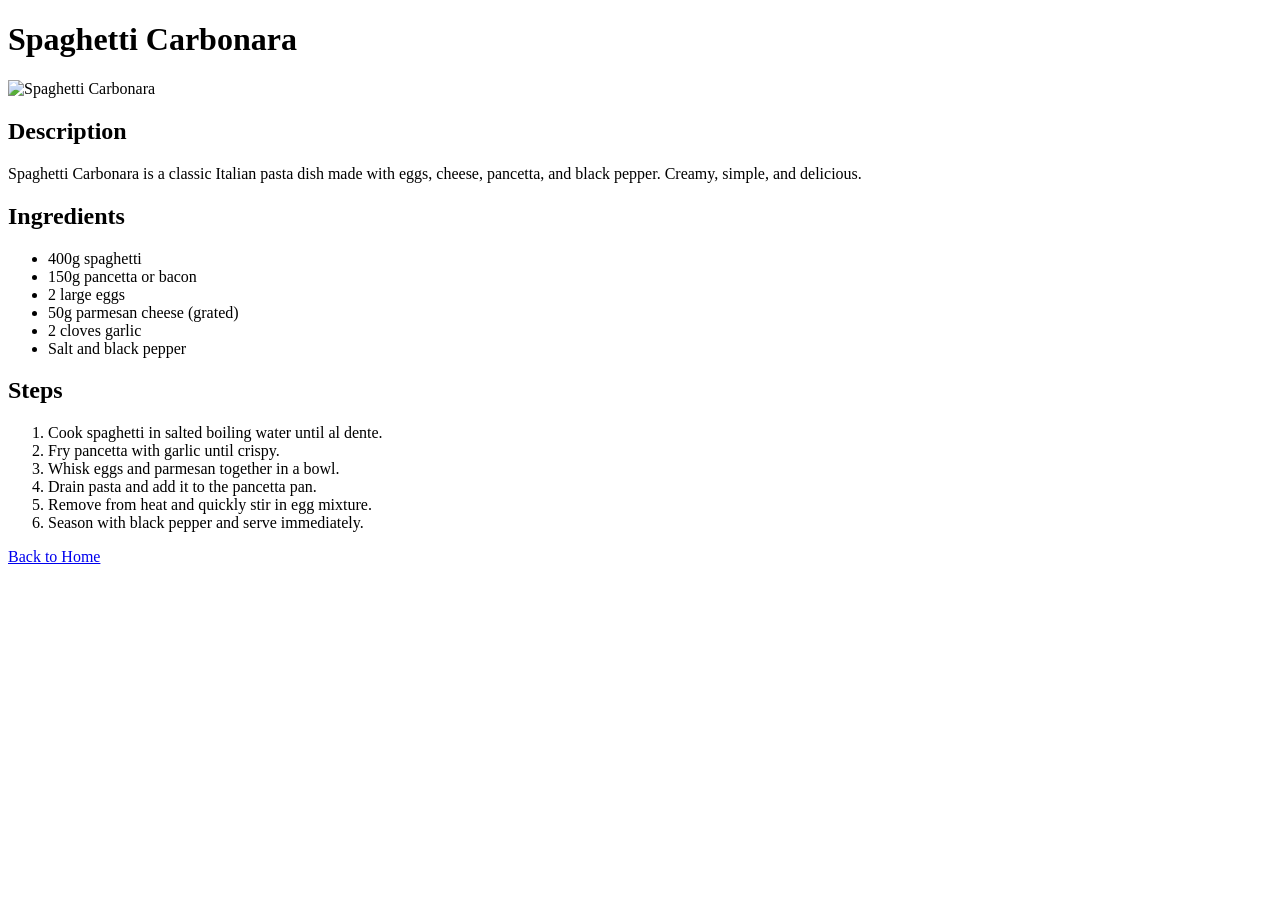
==== carbonara.html @ d308fefd "CREATE A NEW RECIPES CARBONARA i create a new recipes page and add the link to that page on home pag" ====
<!DOCTYPE html>
<html lang="en">
<head>
    <meta charset="UTF-8">
    <meta name="viewport" content="width=device-width, initial-scale=1.0">
    <title>Spaghetti Carbonara - Odin Recipes</title>
</head>
<body>
    <h1>Spaghetti Carbonara</h1>

    <img 
        src="https://www.allrecipes.com/thmb/HAV1s7OKAgNRGF0vRbt11CQMujs=/0x512/filters:no_upscale():max_bytes(150000):strip_icc()/245775-spaghetti-alla-carbonara-the-traditional-italian-recipe-DDMFS-4x3-879c32ee3cfb463582e3e6230e311029.jpg" 
        alt="Spaghetti Carbonara"
        width="400"
    >

    <h2>Description</h2>
    <p>
        Spaghetti Carbonara is a classic Italian pasta dish made with eggs,
        cheese, pancetta, and black pepper. Creamy, simple, and delicious.
    </p>

    <h2>Ingredients</h2>
    <ul>
        <li>400g spaghetti</li>
        <li>150g pancetta or bacon</li>
        <li>2 large eggs</li>
        <li>50g parmesan cheese (grated)</li>
        <li>2 cloves garlic</li>
        <li>Salt and black pepper</li>
    </ul>

    <h2>Steps</h2>
    <ol>
        <li>Cook spaghetti in salted boiling water until al dente.</li>
        <li>Fry pancetta with garlic until crispy.</li>
        <li>Whisk eggs and parmesan together in a bowl.</li>
        <li>Drain pasta and add it to the pancetta pan.</li>
        <li>Remove from heat and quickly stir in egg mixture.</li>
        <li>Season with black pepper and serve immediately.</li>
    </ol>

    <a href="./index.html">Back to Home</a>
</body>
</html>
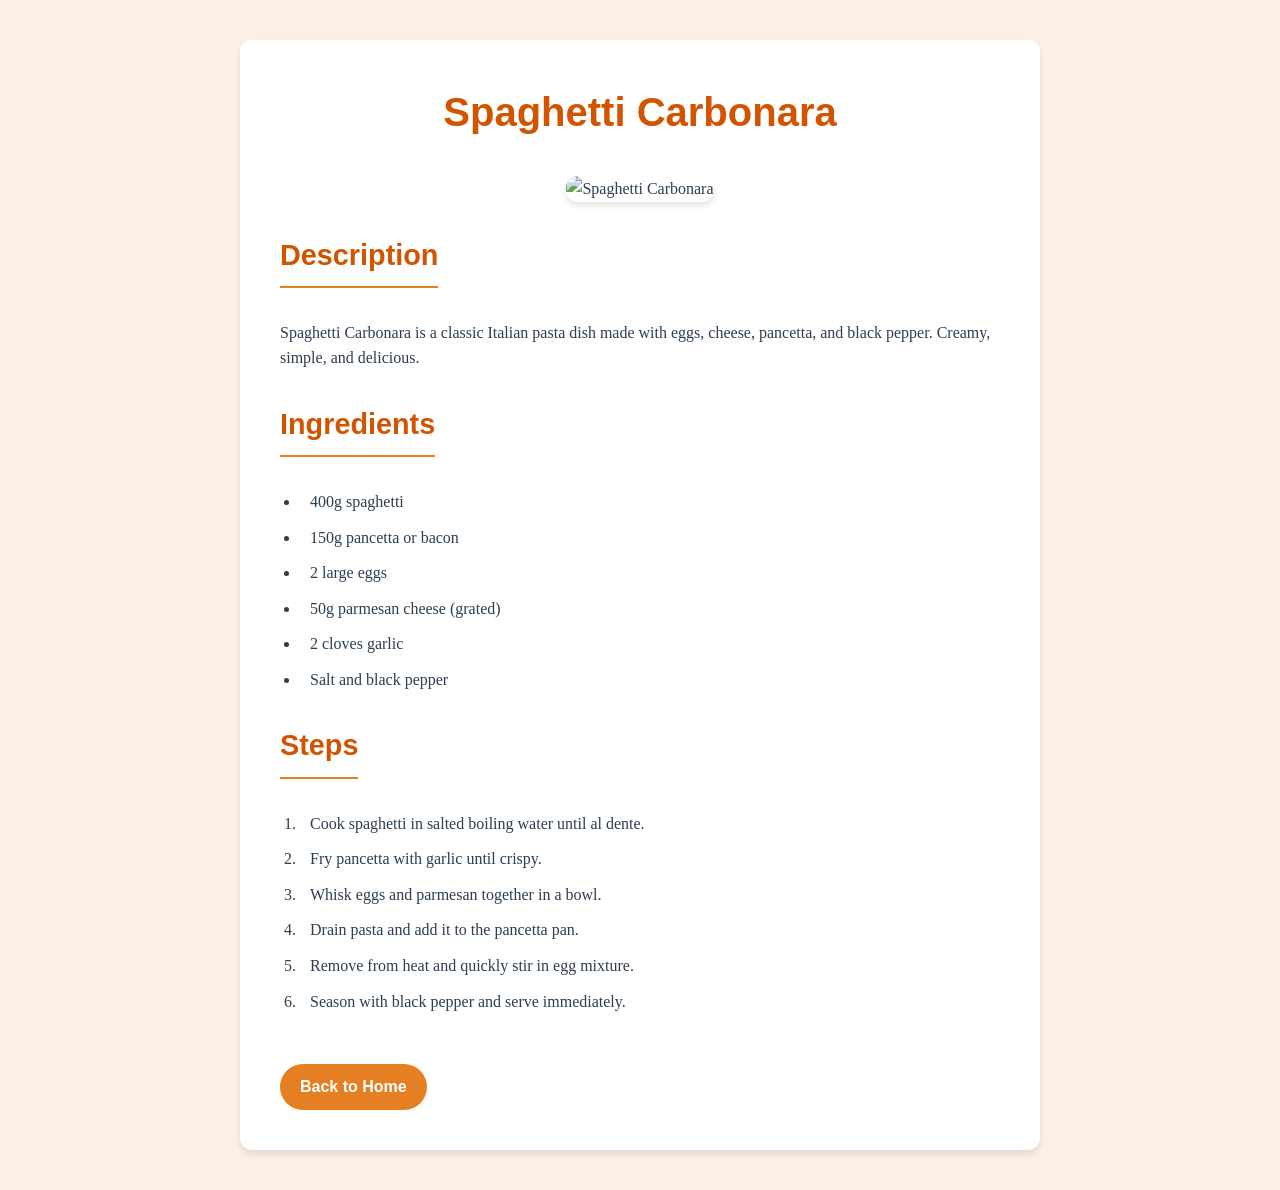
==== commit a717bc92: "style: Introduce a global stylesheet and apply consistent styling to all recipe and index pages." ====
--- a/carbonara.html
+++ b/carbonara.html
@@ -1,45 +1,56 @@
 <!DOCTYPE html>
 <html lang="en">
+
 <head>
     <meta charset="UTF-8">
     <meta name="viewport" content="width=device-width, initial-scale=1.0">
     <title>Spaghetti Carbonara - Odin Recipes</title>
+    <link rel="stylesheet" href="style.css">
 </head>
+
 <body>
-    <h1>Spaghetti Carbonara</h1>
+    <div class="main-content">
+        <h1 class="recipe-title">Spaghetti Carbonara</h1>
 
-    <img 
-        src="https://www.allrecipes.com/thmb/HAV1s7OKAgNRGF0vRbt11CQMujs=/0x512/filters:no_upscale():max_bytes(150000):strip_icc()/245775-spaghetti-alla-carbonara-the-traditional-italian-recipe-DDMFS-4x3-879c32ee3cfb463582e3e6230e311029.jpg" 
-        alt="Spaghetti Carbonara"
-        width="400"
-    >
+        <div class="image-container">
+            <img src="https://www.allrecipes.com/thmb/HAV1s7OKAgNRGF0vRbt11CQMujs=/0x512/filters:no_upscale():max_bytes(150000):strip_icc()/245775-spaghetti-alla-carbonara-the-traditional-italian-recipe-DDMFS-4x3-879c32ee3cfb463582e3e6230e311029.jpg"
+                alt="Spaghetti Carbonara" class="recipe-image">
+        </div>
 
-    <h2>Description</h2>
-    <p>
-        Spaghetti Carbonara is a classic Italian pasta dish made with eggs,
-        cheese, pancetta, and black pepper. Creamy, simple, and delicious.
-    </p>
+        <div class="recipe-section description">
+            <h2>Description</h2>
+            <p>
+                Spaghetti Carbonara is a classic Italian pasta dish made with eggs,
+                cheese, pancetta, and black pepper. Creamy, simple, and delicious.
+            </p>
+        </div>
 
-    <h2>Ingredients</h2>
-    <ul>
-        <li>400g spaghetti</li>
-        <li>150g pancetta or bacon</li>
-        <li>2 large eggs</li>
-        <li>50g parmesan cheese (grated)</li>
-        <li>2 cloves garlic</li>
-        <li>Salt and black pepper</li>
-    </ul>
+        <div class="recipe-section ingredients">
+            <h2>Ingredients</h2>
+            <ul class="ingredients-list">
+                <li>400g spaghetti</li>
+                <li>150g pancetta or bacon</li>
+                <li>2 large eggs</li>
+                <li>50g parmesan cheese (grated)</li>
+                <li>2 cloves garlic</li>
+                <li>Salt and black pepper</li>
+            </ul>
+        </div>
 
-    <h2>Steps</h2>
-    <ol>
-        <li>Cook spaghetti in salted boiling water until al dente.</li>
-        <li>Fry pancetta with garlic until crispy.</li>
-        <li>Whisk eggs and parmesan together in a bowl.</li>
-        <li>Drain pasta and add it to the pancetta pan.</li>
-        <li>Remove from heat and quickly stir in egg mixture.</li>
-        <li>Season with black pepper and serve immediately.</li>
-    </ol>
+        <div class="recipe-section steps">
+            <h2>Steps</h2>
+            <ol class="steps-list">
+                <li>Cook spaghetti in salted boiling water until al dente.</li>
+                <li>Fry pancetta with garlic until crispy.</li>
+                <li>Whisk eggs and parmesan together in a bowl.</li>
+                <li>Drain pasta and add it to the pancetta pan.</li>
+                <li>Remove from heat and quickly stir in egg mixture.</li>
+                <li>Season with black pepper and serve immediately.</li>
+            </ol>
+        </div>
 
-    <a href="./index.html">Back to Home</a>
+        <a href="./index.html" class="back-link">Back to Home</a>
+    </div>
 </body>
+
 </html>
--- a/style.css
+++ b/style.css
@@ -0,0 +1,155 @@
+/* Modern Reset */
+*,
+*::before,
+*::after {
+  box-sizing: border-box;
+}
+
+:root {
+  --primary-color: #e67e22;
+  /* Carrot orange */
+  --secondary-color: #d35400;
+  /* Pumpkin orange */
+  --text-color: #2c3e50;
+  /* Dark blue/gray */
+  --bg-color: #fcefe6;
+  /* Very light orange/cream */
+  --card-bg: #ffffff;
+  --shadow: 0 4px 6px rgba(0, 0, 0, 0.1);
+  --radius: 12px;
+  --font-heading: 'Helvetica Neue', Helvetica, Arial, sans-serif;
+  --font-body: 'Georgia', serif;
+}
+
+body {
+  margin: 0;
+  padding: 0;
+  font-family: var(--font-body);
+  background-color: var(--bg-color);
+  color: var(--text-color);
+  line-height: 1.6;
+}
+
+/* Typography */
+h1,
+h2,
+h3 {
+  font-family: var(--font-heading);
+  margin-top: 0;
+  color: var(--secondary-color);
+}
+
+h1 {
+  font-size: 2.5rem;
+  margin-bottom: 2rem;
+  text-align: center;
+}
+
+h2 {
+  font-size: 1.8rem;
+  margin-bottom: 1rem;
+  border-bottom: 2px solid var(--primary-color);
+  padding-bottom: 0.5rem;
+  display: inline-block;
+}
+
+a {
+  text-decoration: none;
+  color: inherit;
+}
+
+/* Layout */
+.main-content {
+  max-width: 800px;
+  margin: 40px auto;
+  padding: 40px;
+  background-color: var(--card-bg);
+  border-radius: var(--radius);
+  box-shadow: var(--shadow);
+}
+
+/* Images */
+.image-container {
+  display: flex;
+  justify-content: center;
+  margin-bottom: 30px;
+}
+
+.recipe-image {
+  max-width: 100%;
+  height: auto;
+  border-radius: var(--radius);
+  box-shadow: var(--shadow);
+  transition: transform 0.3s ease;
+}
+
+.recipe-image:hover {
+  transform: scale(1.02);
+}
+
+/* Sections */
+.recipe-section {
+  margin-bottom: 30px;
+}
+
+.ingredients-list,
+.steps-list,
+.recipes_list {
+  padding-left: 20px;
+}
+
+.ingredients-list li,
+.steps-list li,
+.recipes_list li {
+  margin-bottom: 10px;
+  padding-left: 10px;
+}
+
+/* Lists Styling */
+.recipes_list {
+  list-style: none;
+  /* Remove default styling */
+  padding: 0;
+}
+
+.recipes_list li {
+  background-color: var(--bg-color);
+  margin: 10px 0;
+  padding: 15px;
+  border-radius: 8px;
+  transition: background-color 0.2s;
+  font-family: var(--font-heading);
+  font-size: 1.2rem;
+  text-align: center;
+}
+
+.recipes_list li:hover {
+  background-color: #fff0db;
+  /* Slightly darker cream */
+  cursor: pointer;
+}
+
+.recipes_list a {
+  color: var(--secondary-color);
+  font-weight: bold;
+  display: block;
+  /* Make the whole list item clickable area if possible, but here specific to anchor */
+}
+
+/* Back Link Button */
+.back-link {
+  display: inline-block;
+  background-color: var(--primary-color);
+  color: white;
+  padding: 10px 20px;
+  border-radius: 25px;
+  font-family: var(--font-heading);
+  font-weight: bold;
+  margin-top: 20px;
+  transition: background-color 0.3s, transform 0.2s;
+}
+
+.back-link:hover {
+  background-color: var(--secondary-color);
+  transform: translateY(-2px);
+}
